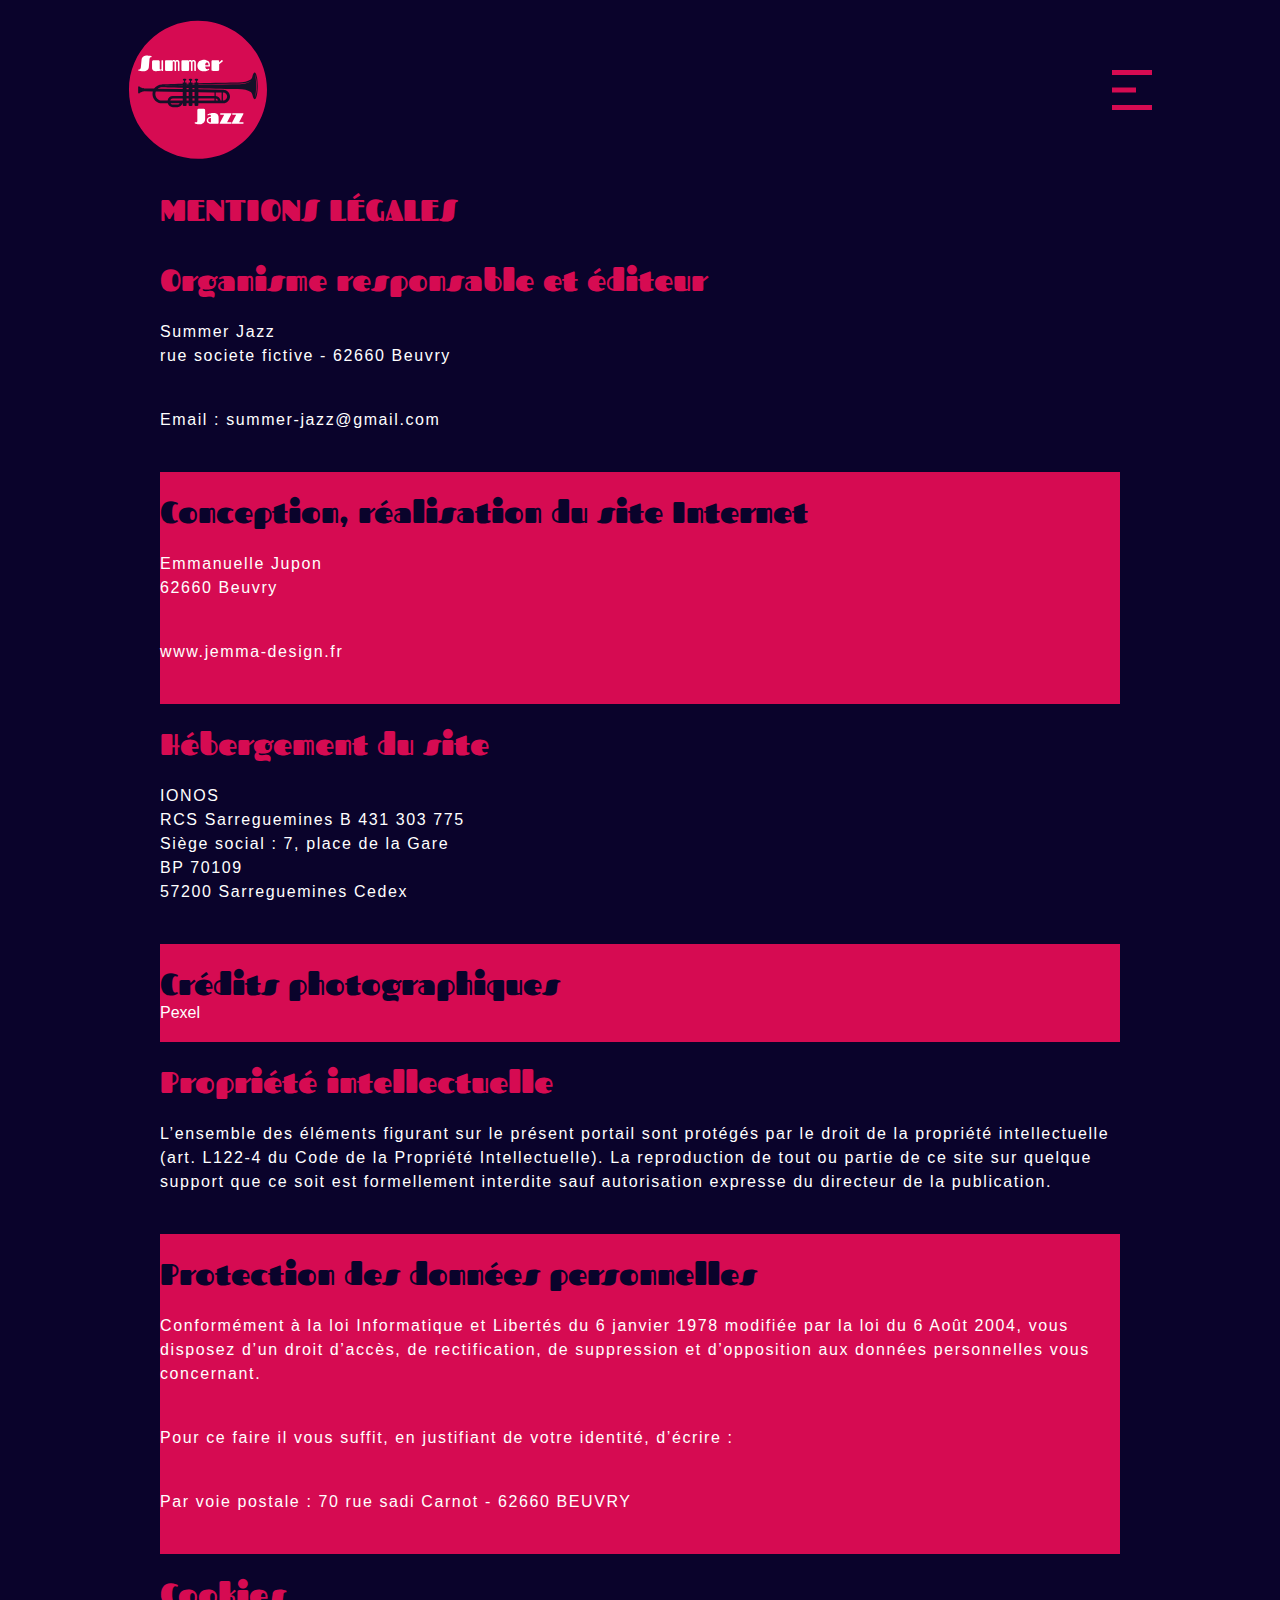
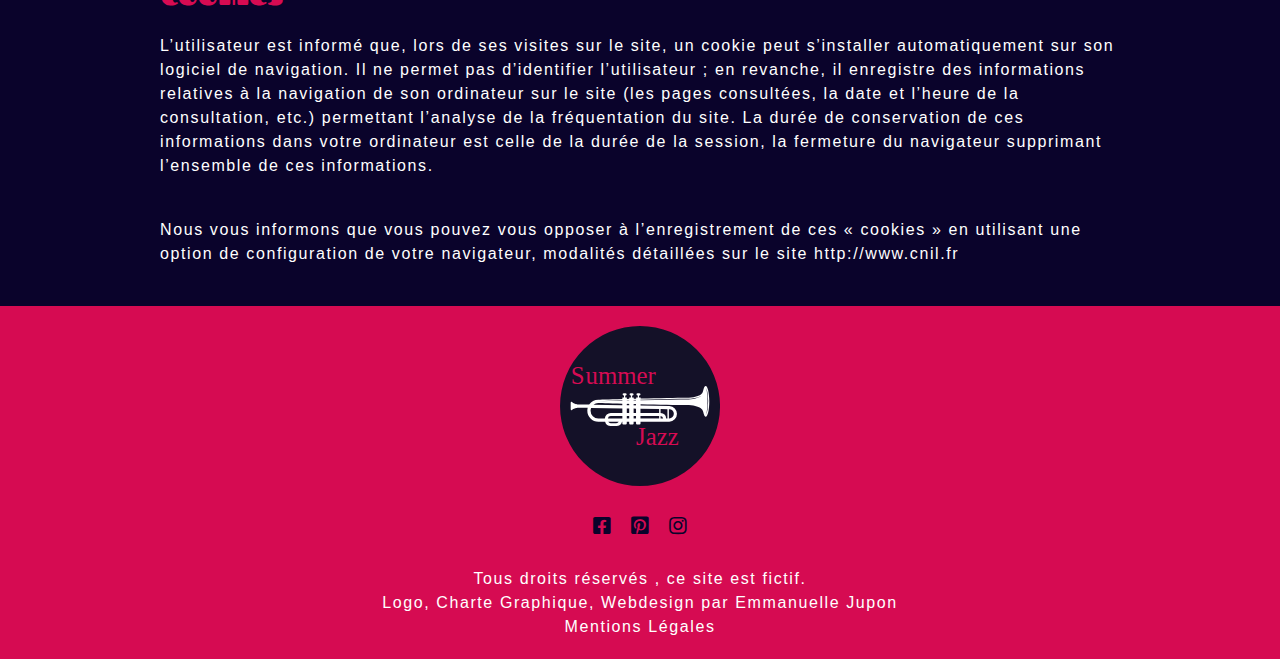
==== mentions-legales.html @ 9e5901f9 "first commit" ====
<!DOCTYPE html>
<html lang="fr">
	<head>
		<meta charset="UTF-8">
		<title>Summer Jazz</title>
		<meta name="description" content="Site du club de jazz Summer Jazz proposant des concert en ligne ">

			<!--    FAVICON------------------------------->
			<link rel="shortcut icon" type="image/logo-icon" href="img/">
			<link rel="icon" type="image/png" href="img/favicon.png">
			<link rel="apple-touch-icon" href="img/apple-touch-icon-180x180.png">
			
			<!--------------FONT-------------------------->
			<link rel="preconnect" href="https://fonts.gstatic.com">
            <link href="https://fonts.googleapis.com/css2?family=Fascinate&display=swap" rel="stylesheet">
            

			
			<!-----FONTAWESOME--------------------->
			<link rel="stylesheet" href="https://use.fontawesome.com/releases/v5.15.1/css/all.css">

			<!--    RESPONSIVE EDGE----------------->
			<meta content="IE=edge" http-equiv=X-UA-compatible> 

			<!-- RESPONSIVE -->
			<meta name="viewport" content="width=devide-width, initial-scale=1, user-scalable=no">
			


			<!--	CSS----------------------------------->
			<link rel="stylesheet" href="css/styles.css">


			<!-- META OPEN GRAPH -->
			<meta property="og:locale" content="fr_FR" />
			<meta property="og:type" content="Site du club de jazz Summer Jazz proposant des concert en lignee" />
			<meta property="og:title" content="Summer Jazz" />
			<meta property="og:description" content="Site du club de jazz Summer Jazz proposant des concert en ligne"/>
			<meta property="og:url" content="https://www.jemma-design.fr/summer-jazz" />
			<meta property="og:site_name" content="Jemma Design - Summer Jazz" />
			<meta property="og:image" content="https://www.jemma-design.fr/img/logo.svg" />
			<!-- FIN META OPEN GRAPH -->

			<!-- Global site tag (gtag.js) - Google Analytics -->
			<script async src="https://www.googletagmanager.com/gtag/js?id=G-WKVBTF4VE1"></script>
			<script>
			  window.dataLayer = window.dataLayer || [];
			  function gtag(){dataLayer.push(arguments);}
			  gtag('js', new Date());
			  gtag('config', 'G-WKVBTF4VE1');
			</script>

	</head>
	
	
	<body>
	

	
<!--	NAVBAR------------------------------------------------->

<div class="nav">
    
    <div class="container">
        <div class="row">
            <a href="index.html">
                <img src="img/Logo-red.svg" alt="">
            </a>
        </div>
    </div>

    <div class="nav-container">
        <div class="button_container" id="toggle">
            <span></span>
        </div>
        
        <div class="overlay" id="overlay">
            <nav class="overlay-menu">
                <ul>
                    <li><a href="index.html#accueil">Accueil</a></li>
                    <li><a href="index.html#billetterie" >Billetterie</a></li>
                    <li><a href="index.html#actualite" >Actualité</a></li>
                    <li><a href="index.html#agenda" >Agenda</a></li>
                    <li><a href="index.html#map" >Map</a></li>
                </ul>
            </nav>
        </div>
    </div>
    
</div>
			
		
<!--		SECTION MENTIONS LEGALES--------------------------------------->
					
	   <div class="mentions center">
        <h2>Mentions Légales</h2>

    	<section class="edition">
        <h3>Organisme responsable et éditeur</h3>
        <p>Summer Jazz<br>rue societe fictive - 62660 Beuvry</p>
        <p>Email : summer-jazz@gmail.com</p>
    	</section>
        
        <section class="conception">
        <h3>Conception, réalisation du site Internet</h3>
        <p>Emmanuelle Jupon<br>62660 Beuvry</p>
        <p>www.jemma-design.fr</p>	
        </section>

        <section class="hebergement">
        <h3>Hébergement du site</h3>
        <p>IONOS<br>
            RCS Sarreguemines B 431 303 775 <br>
            Siège social : 7, place de la Gare<br>
            BP 70109<br>
            57200 Sarreguemines Cedex</p>
        </section>

        <section class="credit">
        <h3>Crédits photographiques</h3>
        <li><a href="https://www.pexels.com/fr-fr/">Pexel</a></li>
        </section>

    	<section class="propriete">
        <h3>Propriété intellectuelle</h3>
        <p>L’ensemble des éléments figurant sur le présent portail sont protégés par le droit de la propriété intellectuelle (art. L122-4 du Code de la Propriété Intellectuelle). La reproduction de tout ou partie de ce site sur quelque support que ce soit est formellement interdite sauf autorisation expresse du directeur de la publication.</p>
    	</section>

    	<section class="protection">
        <h3>Protection des données personnelles</h3>
        <p>Conformément à la loi Informatique et Libertés du 6 janvier 1978 modifiée par la loi du 6 Août 2004, vous disposez d’un droit d’accès, de rectification, de suppression et d’opposition aux données personnelles vous concernant.</p>
        <p>Pour ce faire il vous suffit, en justifiant de votre identité, d’écrire :</p>
        <p>Par voie postale : 70 rue sadi Carnot - 62660 BEUVRY</p>
    	</section>

    	<section class="cookies">
        <h3>Cookies</h3>
        <p>L’utilisateur est informé que, lors de ses visites sur le site, un cookie peut s’installer automatiquement sur son logiciel de navigation. Il ne permet pas d’identifier l’utilisateur ; en revanche, il enregistre des informations relatives à la navigation de son ordinateur sur le site (les pages consultées, la date et l’heure de la consultation, etc.) permettant l’analyse de la fréquentation du site. La durée de conservation de ces informations dans votre ordinateur est celle de la durée de la session, la fermeture du navigateur supprimant l’ensemble de ces informations.</p>
        <p>Nous vous informons que vous pouvez vous opposer à l’enregistrement de ces « cookies » en utilisant une option de configuration de votre navigateur, modalités détaillées sur le site http://www.cnil.fr</p>
    		
    	</section>
    </div>
    
    <!------------------------------------FOOTER----------------------------------->
		
		<footer>
            <img src="img/logo-blue.svg" alt="Logo du club de jazz summer jazz bleu nuit">
        	<ul class="sociaux">
                <li><a href="https://fr-fr.facebook.com/"><i class="fab fa-facebook-square"></i></a></li>
                <li><a href="https://www.pinterest.fr/"><i class="fab fa-pinterest-square"></i></a></li>
                <li><a href="https://www.instagram.com/?hl=fr"><i class="fab fa-instagram"></i></a></li>
            </ul>
            <div class="texte">
				<p>Tous droits réservés , ce site est fictif. <br>Logo, Charte Graphique, Webdesign par <a href="https://www.jemma-design.fr/">Emmanuelle Jupon</a></p>
				<p><a href="mentions-legales.html">Mentions Légales</a></p>
            </div>
		</footer>
			
			

		
		<!------------------JQUERY------------------------------->
		<script src="https://ajax.googleapis.com/ajax/libs/jquery/3.5.1/jquery.min.js"></script>
		
		<!------------------MENU------------------------------->
		<script src="js/menu.js"></script>
    

	    
	</body>
	
</html>
---- css/styles.css ----
/* Generated by less 3.11.1 */
/*----- VARIABLES-----*/
/*FONT FAMILY*/
@font-face {
  font-family: 'OpenSans';
  src: url(../fonts/OpenSans-Regular.ttf);
}
/*----- RESET -----*/
* {
  margin: 0;
  padding: 0;
  box-sizing: border-box;
}
a {
  text-decoration: none;
}
img {
  display: block;
}
body {
  background-color: #0a032b;
  font-family: "OpenSans", sans-serif;
  scroll-behavior: smooth;
}
/*----- RECURRENTS -----*/
@-webkit-keyframes fadeInRight {
  0% {
    opacity: 0;
    left: 20%;
  }
  100% {
    opacity: 1;
    left: 0;
  }
}
@keyframes fadeInRight {
  0% {
    opacity: 0;
    left: 20%;
  }
  100% {
    opacity: 1;
    left: 0;
  }
}
.center {
  max-width: 960px;
  margin: 0 auto;
}
h1 {
  color: #d60b52;
  font-size: 60px;
  font-family: "fascinate";
}
h2 {
  font-family: 'fascinate';
  font-size: 30px;
  text-transform: uppercase;
}
p {
  color: white;
  letter-spacing: 0.1rem;
  line-height: 1.5;
}
/*NAVBAR*/
.nav .container .row a {
  margin-left: calc(10% - 20px);
  /* 20px = la valeur du padding mis sur le a*/
  display: block;
  height: 180px;
  max-width: 180px;
  padding: 20px;
}
.nav .container .row a img {
  max-width: 100%;
  height: auto;
  overflow: hidden;
}
.nav .nav-container .button_container#toggle {
  position: fixed;
  z-index: 9999;
  top: 70px;
  right: 10%;
  height: 40px;
  width: 40px;
  cursor: pointer;
  -webkit-transition: opacity 0.25s ease;
  transition: opacity 0.25s ease;
}
.nav .nav-container .button_container#toggle span {
  height: 5px;
  width: 60%;
  background: #d60b52;
  position: absolute;
  top: 50%;
  transform: translateY(-50%);
  display: block;
  -webkit-transition: all 0.35s ease;
  transition: all 0.35s ease;
}
.nav .nav-container .button_container#toggle:before,
.nav .nav-container .button_container#toggle:after {
  content: '';
  position: absolute;
  background: #d60b52;
  width: 100%;
  height: 5px;
  display: block;
  -webkit-transition: all 0.35s ease;
  transition: all 0.35s ease;
}
.nav .nav-container .button_container#toggle:before {
  transform-origin: right;
  top: 0;
  right: 0;
}
.nav .nav-container .button_container#toggle:after {
  transform-origin: right;
  bottom: 0;
  right: 0;
}
.nav .nav-container .button_container#toggle.active span {
  background: transparent;
}
.nav .nav-container .button_container#toggle.active:before,
.nav .nav-container .button_container#toggle.active:after {
  background: white;
}
.nav .nav-container .button_container#toggle.active:before {
  transform: rotate(-45deg);
  width: 120%;
  top: 0;
  right: 0;
}
.nav .nav-container .button_container#toggle.active:after {
  transform: rotate(45deg);
  width: 120%;
  bottom: 0;
  right: 0;
}
.nav .nav-container .overlay#overlay {
  position: fixed;
  z-index: 999;
  top: 0;
  left: 0;
  width: 100%;
  padding: 30px 0;
  transform: translateY(-100%);
  background: #d60b52;
  overflow: hidden;
  -webkit-transition: all 0.35s ease-in-out;
  transition: all 0.35s ease-in-out;
}
.nav .nav-container .overlay#overlay nav.overlay-menu ul {
  list-style: none;
}
.nav .nav-container .overlay#overlay nav.overlay-menu ul li {
  display: block;
  text-align: center;
  padding: 20px 0;
}
.nav .nav-container .overlay#overlay nav.overlay-menu ul li a {
  display: inline-block;
  color: white;
  font-size: 30px;
  text-transform: uppercase;
  position: relative;
  opacity: 0;
}
.nav .nav-container .overlay#overlay nav.overlay-menu ul li a:after {
  position: absolute;
  content: '';
  width: 100%;
  bottom: -4px;
  left: 0;
  height: 2px;
  background: #FFF;
  transform-origin: center;
  transform: scale(0);
  transition: all 0.5s;
}
.nav .nav-container .overlay#overlay nav.overlay-menu ul li a:hover:after {
  transform: scale(1);
}
.nav .nav-container .overlay#overlay.open {
  transform: translateY(0);
}
.nav .nav-container .overlay#overlay.open nav.overlay-menu ul li:nth-of-type(2) a {
  -webkit-animation-delay: 0.05s;
  animation-delay: 0.05s;
}
.nav .nav-container .overlay#overlay.open nav.overlay-menu ul li:nth-of-type(3) a {
  -webkit-animation-delay: 0.1s;
  animation-delay: 0.1s;
}
.nav .nav-container .overlay#overlay.open nav.overlay-menu ul li:nth-of-type(4) a {
  -webkit-animation-delay: 0.15s;
  animation-delay: 0.15s;
}
.nav .nav-container .overlay#overlay.open nav.overlay-menu ul li:nth-of-type(5) a {
  -webkit-animation-delay: 0.2s;
  animation-delay: 0.2s;
}
.nav .nav-container .overlay#overlay.open nav.overlay-menu ul li a {
  animation: fadeInRight 1s ease-in-out forwards;
}
/*---------HEADER---------*/
header {
  background-image: url(../img/bg-header.jpeg);
  background-size: cover;
  height: 650px;
  display: flex;
  justify-content: center;
  align-items: center;
}
/*---------SECTION BILLETTERIE---------*/
.billetterie {
  padding: 80px 10px;
}
.billetterie p {
  padding: 5px 0;
}
.billetterie .resa {
  text-align: center;
  padding: 30px 0;
  margin: 50px 0;
  border-top: solid 2px #d60b52;
  border-top-width: 100%;
  border-bottom: solid 2px #d60b52;
  border-bottom-width: 100%;
}
.billetterie .resa a {
  color: #d60b52;
  font-size: 24px;
  font-weight: bold;
  text-transform: uppercase;
  text-align: center;
  position: relative;
  animation: fadeIn linear 5s;
}
@keyframes fadeIn {
  0% {
    opacity: 0;
  }
  100% {
    opacity: 1;
  }
}
/*---------SECTION ACTUALITE---------*/
.actualite {
  background-color: #d60b52;
  padding: 40px 0 70px 0;
}
.actualite .contain h2 {
  font-family: 'fascinate';
  padding: 0 40px;
  text-transform: uppercase;
  color: #0a032b;
}
.actualite .contain .slide {
  padding: 0 40px;
}
.actualite .contain .slide article {
  padding: 10px;
}
.actualite .contain .slide article img {
  width: 100%;
}
.actualite .contain .slide article .texte {
  padding-bottom: 10px;
}
.actualite .contain .slide article .texte h4 {
  font-family: 'fascinate';
  font-size: 18px;
  padding-top: 30px;
  color: #0a032b;
}
.actualite .contain .slide article .texte h3 {
  font-size: 24px;
  color: white;
  padding: 10px 0;
}
.actualite .contain .slide article .texte a {
  background-color: #0a032b;
  color: white;
  padding: 10px 10px;
  text-align: center;
  line-height: 30px;
  text-transform: uppercase;
  border-radius: 10px;
  transition: all 0.5s;
}
.actualite .contain .slide article .texte a:hover {
  transform: translateX(5px);
  color: #d60b52;
  background-color: white;
}
/*SLIDER*/
.slick-prev {
  height: 40px;
  width: 40px;
  left: 0px;
}
.slick-prev:before {
  content: '\f053';
  font-family: "Font Awesome 5 Free";
  font-weight: bold;
  color: #0a032b;
  font-size: 40px;
}
.slick-next {
  height: 40px;
  width: 40px;
  right: 0px;
}
.slick-next:before {
  content: '\f054';
  font-family: "Font Awesome 5 Free";
  font-weight: bold;
  color: #0a032b;
  font-size: 40px;
}
/*AGENDA*/
.agenda {
  background-image: url(../img/bg-cal.png);
  padding: 30px 0;
}
.agenda .date {
  padding: 10px 0;
}
.agenda .date h2 {
  color: #d60b52;
  text-align: center;
  font-size: 48px;
}
.agenda .date h3 {
  text-transform: uppercase;
  color: white;
  font-size: 24px;
  padding: 10px 0;
  text-align: center;
}
.agenda .box {
  position: relative;
  z-index: 99;
  display: flex;
  justify-content: center;
}
.agenda .box .container {
  position: relative;
  width: 400px;
  min-height: 400px;
  background: rgba(255, 255, 255, 0.1);
  box-shadow: 0 25px 45px rgba(0, 0, 0, 0.1);
  border: 1px solid rgba(255, 255, 255, 0.5);
  border-right: 1px solid rgba(255, 255, 255, 0.2);
  backdrop-filter: blur(25px);
  opacity: 1.5;
  border-radius: 10px;
  display: flex;
  justify-content: center;
  align-items: center;
}
.agenda .box .container #dycalendar {
  width: 100%;
  padding: 20px;
}
.agenda .box .container #dycalendar table {
  width: 100%;
  margin-top: 40px;
  border-spacing: 5px;
}
.agenda .box .container #dycalendar table tr:nth-child(1) td {
  background: white;
  color: #0a032b;
  border-radius: 4px;
  font-weight: bold;
}
.agenda .box .container #dycalendar table td {
  color: white;
  padding: 10px;
  cursor: pointer;
  border-radius: 4px;
}
.agenda .box .container #dycalendar table td:hover {
  background-color: #d60b52;
  color: #0a032b;
}
.agenda .box .container .dycalendar-month-container .dycalendar-today-date,
.agenda .box .container .dycalendar-month-container .dycalendar-target-date {
  background-color: #d60b52;
  color: #0a032b;
}
.agenda .box .container .dycalendar-month-container .dycalendar-header .dycalendar-prev-next-btn.prev-btn {
  background: white;
  color: #0a032b;
  width: 44px;
  height: 38px;
  left: 4px;
  border-radius: 4px;
  display: flex;
  justify-content: center;
  align-items: center;
  font-size: 24px;
}
.agenda .box .container .dycalendar-month-container .dycalendar-header .dycalendar-prev-next-btn.next-btn {
  background: white;
  color: #0a032b;
  width: 44px;
  height: 38px;
  right: 4px;
  border-radius: 4px;
  display: flex;
  justify-content: center;
  align-items: center;
  font-size: 24px;
}
.agenda .box .container .dycalendar-month-container .dycalendar-span-month-year {
  color: white;
  font-size: 1.5em;
  font-weight: 500;
}
/*MAP*/
.map {
  display: flex;
  justify-content: space-between;
  flex-wrap: wrap;
  padding: 100px 0;
}
.map iframe {
  padding: 20px;
  width: calc(50% - 5px);
}
.map .texte {
  margin: 20px 0;
  width: calc(50% - 5px);
  border-top: 2px solid #d60b52;
  border-top-width: 100%;
  border-bottom: 2px solid #d60b52;
  border-bottom-width: 100%;
}
.map .texte .metro .icone {
  display: flex;
  justify-content: left;
  align-items: baseline;
  padding-top: 20px;
}
.map .texte .metro .icone i {
  color: #d60b52;
  font-size: 20px;
}
.map .texte .metro .icone h3 {
  color: #d60b52;
  font-family: 'fascinate';
  margin-left: 10px;
}
.map .texte .metro .explain {
  display: flex;
  align-items: center;
}
.map .texte .metro .explain img {
  width: 20px;
  margin: 10px 5px 10px 0;
}
.map .texte .metro .explain p {
  font-size: 16px;
  font-weight: bold;
  text-transform: uppercase;
  margin-left: 5px;
}
.map .texte .bus .icone {
  display: flex;
  justify-content: left;
  align-items: baseline;
  padding-top: 20px;
}
.map .texte .bus .icone i {
  color: #d60b52;
  font-size: 20px;
}
.map .texte .bus .icone h3 {
  color: #d60b52;
  font-family: 'fascinate';
  margin-left: 10px;
}
.map .texte .bus .explain {
  padding-bottom: 50px;
}
.map .texte .bus .explain p {
  padding: 10px 0;
}
.map .texte a {
  background-color: #d60b52;
  color: white;
  padding: 10px 10px;
  text-align: center;
  line-height: 30px;
  text-transform: uppercase;
  border-radius: 10px;
  transition: all 0.5s;
}
.map .texte a:hover {
  transform: translateX(5px);
  color: #d60b52;
  background-color: white;
}
/*FOOTER*/
footer {
  background-color: #d60b52;
  display: flex;
  justify-content: center;
  align-items: center;
  flex-direction: column;
}
footer img {
  overflow: hidden;
  max-width: 180px;
  padding: 10px;
  margin: 10px 0;
}
footer ul {
  font-size: 0px;
  list-style-type: none;
}
footer ul li {
  font-size: 16px;
  display: inline-block;
  margin: 10px;
}
footer ul li a i {
  color: #0a032b;
  font-size: 20px;
}
footer .texte {
  text-align: center;
  padding: 20px 0;
}
footer .texte a {
  color: white;
  transition: all 0.5s;
}
footer .texte a:hover {
  color: #0a032b;
}
/*MENTIONS LEGALES*/
.mentions h2 {
  color: #d60b52;
  padding: 10px 0;
}
.mentions section {
  padding: 20px 0;
}
.mentions section:nth-of-type(even) {
  background-color: #d60b52;
}
.mentions section:nth-of-type(even) h3 {
  color: #0a032b;
}
.mentions section h3 {
  font-family: 'fascinate';
  font-size: 30px;
  color: #d60b52;
}
.mentions section p {
  padding: 20px 0;
}
.mentions section li {
  list-style-type: none;
}
.mentions section li a {
  color: white;
  transition: all 0.5s;
}
.mentions section li a:hover {
  color: #0a032b;
}
/* ----------------------- MEDIA QUERIES 960px ----------------------------- */
@media screen and (max-width: 960px) {
  /*RECURRENT*/
  .center {
    width: 768px;
  }
  /*---------SECTION BILLETTERIE---------*/
  .billetterie {
    padding: 30px 10px;
  }
  .billetterie .resa {
    margin: 30px 0;
  }
  /*---------MAP---------*/
  .map {
    justify-content: inherit;
    padding: 50px 0;
  }
}
/* ----------------------- MEDIA QUERIES 768px ----------------------------- */
@media screen and (max-width: 768px) {
  /*RECURRENT*/
  .center {
    width: 100%;
  }
  /*---------MAP---------*/
  .map {
    justify-content: center;
    padding: 20px 0;
  }
  .map iframe {
    width: 100%;
  }
  .map .texte {
    width: 95%;
    padding: 20px 10px;
    text-align: center;
    margin: 0px 0px;
  }
  .map .texte .metro .icone {
    justify-content: center;
  }
  .map .texte .metro .explain {
    justify-content: center;
  }
  .map .texte .bus .icone {
    justify-content: center;
  }
  .map .texte .bus .explain {
    padding-bottom: 20px;
  }
}
/* ----------------------- MEDIA QUERIES 425px ----------------------------- */
@media screen and (max-width: 425px) {
  /*RECURRENT*/
  .center {
    width: 100%;
  }
  /*---------HEADER---------*/
  header h1 {
    font-size: 40px;
  }
  /*---------SECTION ACTUALITE---------*/
  .actualite {
    padding: 30px 0 30px 0;
  }
  /*---------FOOTER---------*/
  footer .texte {
    padding: 10px 0;
  }
}
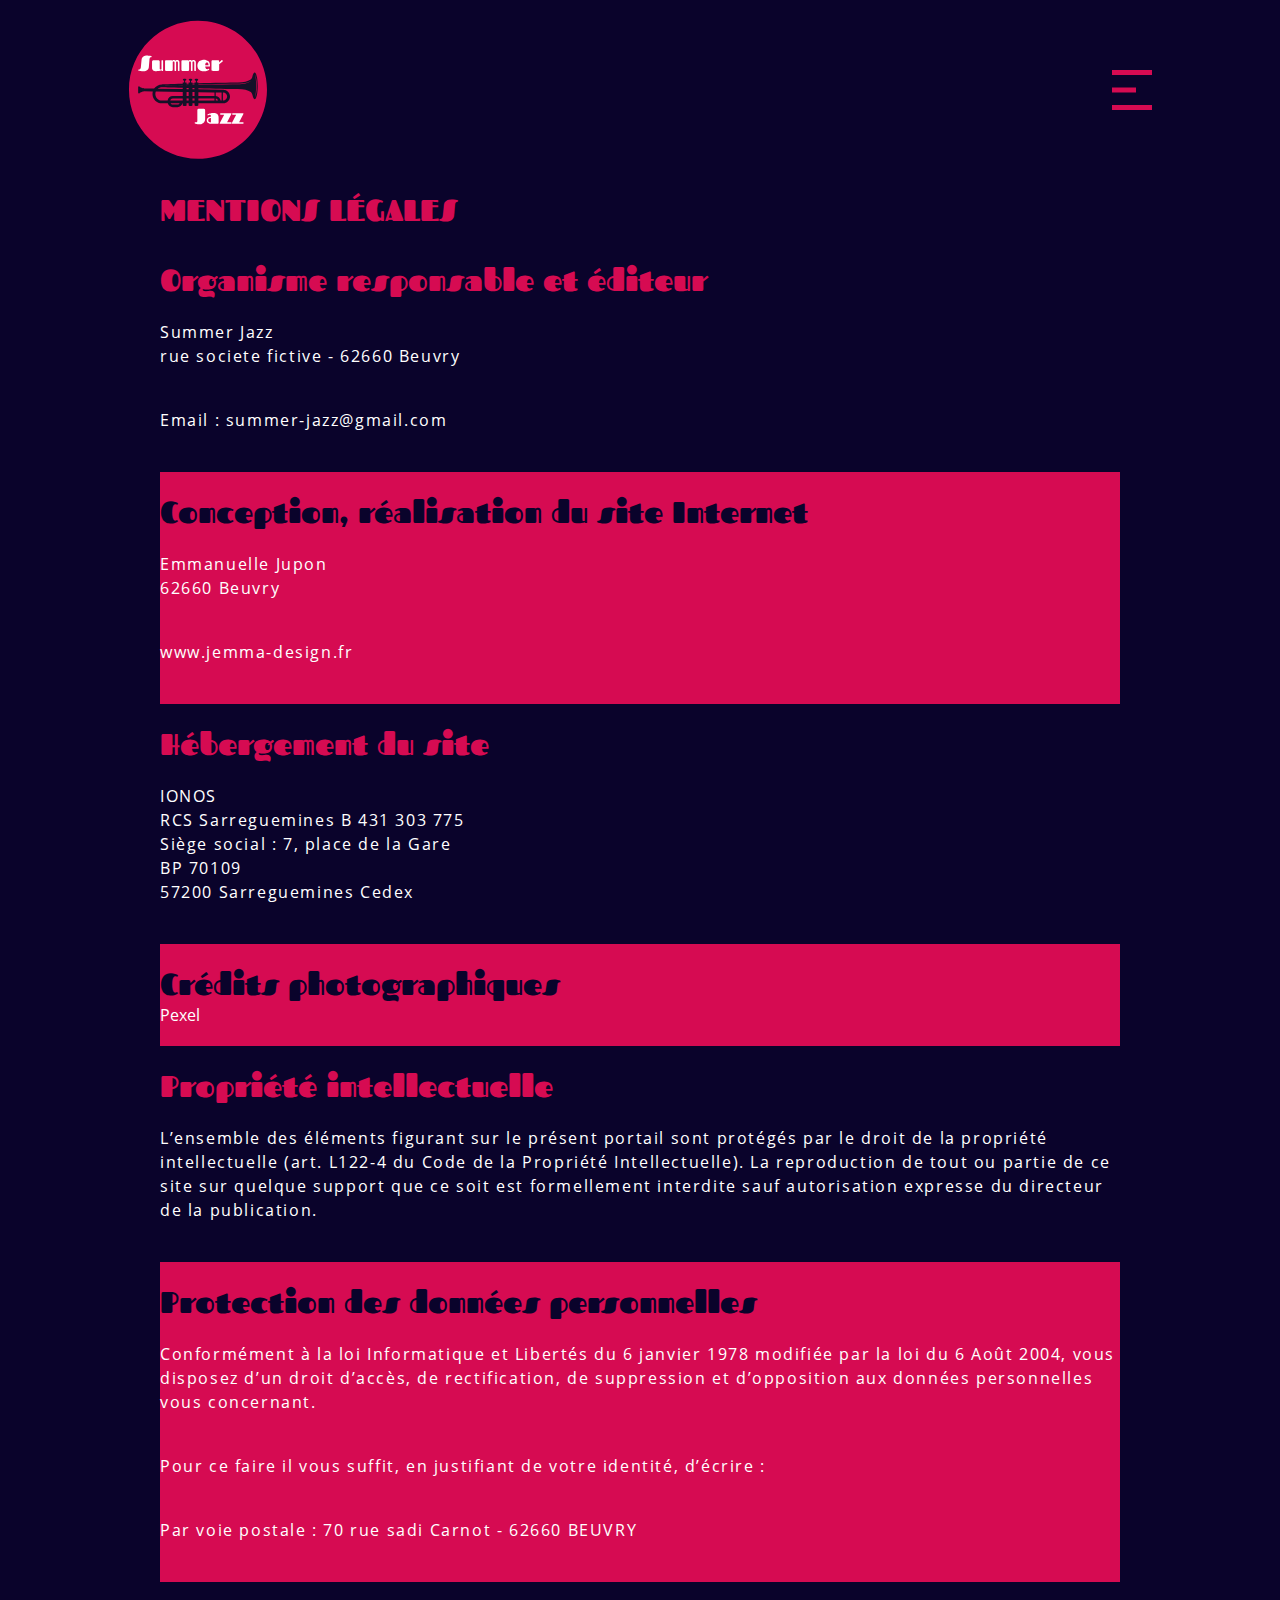
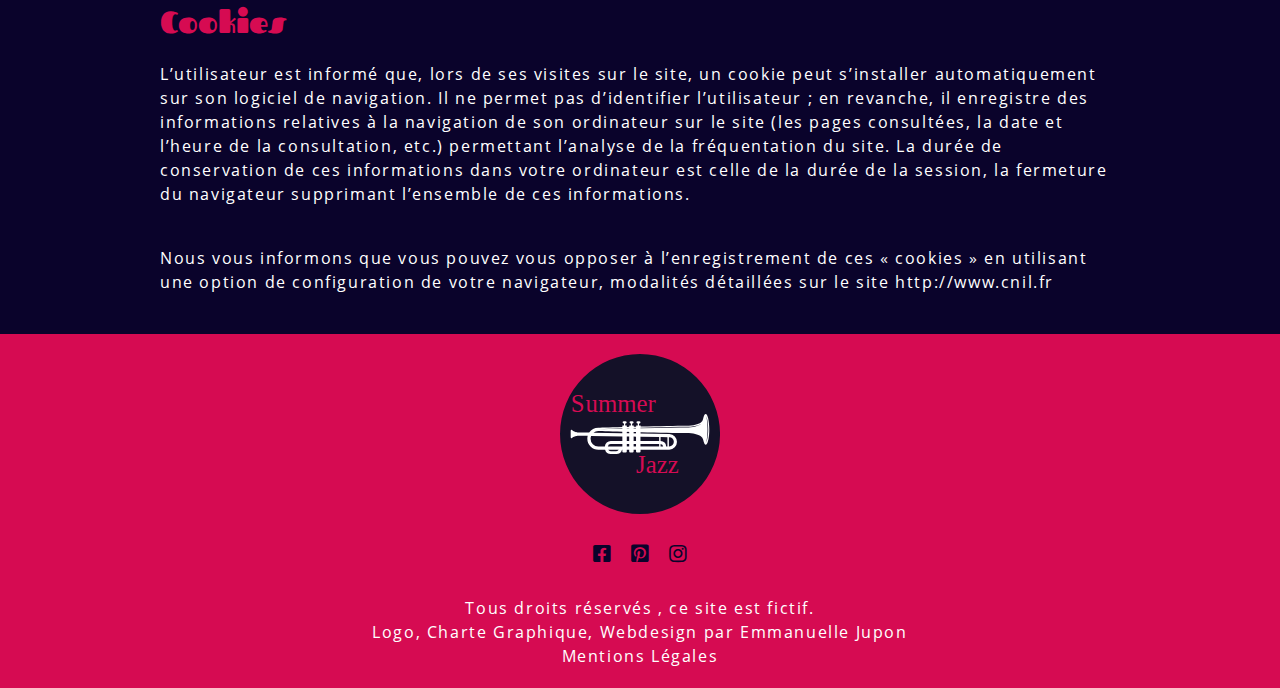
==== commit f92f3421: "remove google analytics and adjust less" ====
--- a/mentions-legales.html
+++ b/mentions-legales.html
@@ -1,172 +1,171 @@
 <!DOCTYPE html>
 <html lang="fr">
-	<head>
-		<meta charset="UTF-8">
-		<title>Summer Jazz</title>
-		<meta name="description" content="Site du club de jazz Summer Jazz proposant des concert en ligne ">
 
-			<!--    FAVICON------------------------------->
-			<link rel="shortcut icon" type="image/logo-icon" href="img/">
-			<link rel="icon" type="image/png" href="img/favicon.png">
-			<link rel="apple-touch-icon" href="img/apple-touch-icon-180x180.png">
-			
-			<!--------------FONT-------------------------->
-			<link rel="preconnect" href="https://fonts.gstatic.com">
-            <link href="https://fonts.googleapis.com/css2?family=Fascinate&display=swap" rel="stylesheet">
-            
+<head>
+    <meta charset="UTF-8">
+    <title>Summer Jazz</title>
+    <meta name="description" content="Site du club de jazz Summer Jazz proposant des concert en ligne ">
 
-			
-			<!-----FONTAWESOME--------------------->
-			<link rel="stylesheet" href="https://use.fontawesome.com/releases/v5.15.1/css/all.css">
+    <!--    FAVICON------------------------------->
+    <link rel="shortcut icon" type="image/logo-icon" href="img/">
+    <link rel="icon" type="image/png" href="img/favicon.png">
+    <link rel="apple-touch-icon" href="img/apple-touch-icon-180x180.png">
 
-			<!--    RESPONSIVE EDGE----------------->
-			<meta content="IE=edge" http-equiv=X-UA-compatible> 
+    <!-----FONTAWESOME--------------------->
+    <link rel="stylesheet" href="https://use.fontawesome.com/releases/v5.15.1/css/all.css">
 
-			<!-- RESPONSIVE -->
-			<meta name="viewport" content="width=devide-width, initial-scale=1, user-scalable=no">
-			
+    <!--    RESPONSIVE EDGE----------------->
+    <meta content="IE=edge" http-equiv=X-UA-compatible>
+
+    <!-- RESPONSIVE -->
+    <meta name="viewport" content="width=devide-width, initial-scale=1, user-scalable=no">
 
 
-			<!--	CSS----------------------------------->
-			<link rel="stylesheet" href="css/styles.css">
+
+    <!--	CSS----------------------------------->
+    <link rel="stylesheet" href="css/styles.css">
 
 
-			<!-- META OPEN GRAPH -->
-			<meta property="og:locale" content="fr_FR" />
-			<meta property="og:type" content="Site du club de jazz Summer Jazz proposant des concert en lignee" />
-			<meta property="og:title" content="Summer Jazz" />
-			<meta property="og:description" content="Site du club de jazz Summer Jazz proposant des concert en ligne"/>
-			<meta property="og:url" content="https://www.jemma-design.fr/summer-jazz" />
-			<meta property="og:site_name" content="Jemma Design - Summer Jazz" />
-			<meta property="og:image" content="https://www.jemma-design.fr/img/logo.svg" />
-			<!-- FIN META OPEN GRAPH -->
+    <!-- META OPEN GRAPH -->
+    <meta property="og:locale" content="fr_FR" />
+    <meta property="og:type" content="Site du club de jazz Summer Jazz proposant des concert en lignee" />
+    <meta property="og:title" content="Summer Jazz" />
+    <meta property="og:description" content="Site du club de jazz Summer Jazz proposant des concert en ligne" />
+    <meta property="og:url" content="https://www.jemma-design.fr/summer-jazz" />
+    <meta property="og:site_name" content="Jemma Design - Summer Jazz" />
+    <meta property="og:image" content="https://www.jemma-design.fr/img/logo.svg" />
+    <!-- FIN META OPEN GRAPH -->
 
-			<!-- Global site tag (gtag.js) - Google Analytics -->
-			<script async src="https://www.googletagmanager.com/gtag/js?id=G-WKVBTF4VE1"></script>
-			<script>
-			  window.dataLayer = window.dataLayer || [];
-			  function gtag(){dataLayer.push(arguments);}
-			  gtag('js', new Date());
-			  gtag('config', 'G-WKVBTF4VE1');
-			</script>
 
-	</head>
-	
-	
-	<body>
-	
+</head>
 
-	
-<!--	NAVBAR------------------------------------------------->
 
-<div class="nav">
-    
-    <div class="container">
-        <div class="row">
-            <a href="index.html">
-                <img src="img/Logo-red.svg" alt="">
-            </a>
+<body>
+
+
+
+    <!--	NAVBAR------------------------------------------------->
+
+    <div class="nav">
+
+        <div class="container">
+            <div class="row">
+                <a href="index.html">
+                    <img src="img/Logo-red.svg" alt="">
+                </a>
+            </div>
         </div>
+
+        <div class="nav-container">
+            <div class="button_container" id="toggle">
+                <span></span>
+            </div>
+
+            <div class="overlay" id="overlay">
+                <nav class="overlay-menu">
+                    <ul>
+                        <li><a href="index.html#accueil">Accueil</a></li>
+                        <li><a href="index.html#billetterie">Billetterie</a></li>
+                        <li><a href="index.html#actualite">Actualité</a></li>
+                        <li><a href="index.html#agenda">Agenda</a></li>
+                        <li><a href="index.html#map">Map</a></li>
+                    </ul>
+                </nav>
+            </div>
+        </div>
+
     </div>
 
-    <div class="nav-container">
-        <div class="button_container" id="toggle">
-            <span></span>
-        </div>
-        
-        <div class="overlay" id="overlay">
-            <nav class="overlay-menu">
-                <ul>
-                    <li><a href="index.html#accueil">Accueil</a></li>
-                    <li><a href="index.html#billetterie" >Billetterie</a></li>
-                    <li><a href="index.html#actualite" >Actualité</a></li>
-                    <li><a href="index.html#agenda" >Agenda</a></li>
-                    <li><a href="index.html#map" >Map</a></li>
-                </ul>
-            </nav>
-        </div>
-    </div>
-    
-</div>
-			
-		
-<!--		SECTION MENTIONS LEGALES--------------------------------------->
-					
-	   <div class="mentions center">
+
+    <!--		SECTION MENTIONS LEGALES--------------------------------------->
+
+    <div class="mentions center">
         <h2>Mentions Légales</h2>
 
-    	<section class="edition">
-        <h3>Organisme responsable et éditeur</h3>
-        <p>Summer Jazz<br>rue societe fictive - 62660 Beuvry</p>
-        <p>Email : summer-jazz@gmail.com</p>
-    	</section>
-        
+        <section class="edition">
+            <h3>Organisme responsable et éditeur</h3>
+            <p>Summer Jazz<br>rue societe fictive - 62660 Beuvry</p>
+            <p>Email : summer-jazz@gmail.com</p>
+        </section>
+
         <section class="conception">
-        <h3>Conception, réalisation du site Internet</h3>
-        <p>Emmanuelle Jupon<br>62660 Beuvry</p>
-        <p>www.jemma-design.fr</p>	
+            <h3>Conception, réalisation du site Internet</h3>
+            <p>Emmanuelle Jupon<br>62660 Beuvry</p>
+            <p>www.jemma-design.fr</p>
         </section>
 
         <section class="hebergement">
-        <h3>Hébergement du site</h3>
-        <p>IONOS<br>
-            RCS Sarreguemines B 431 303 775 <br>
-            Siège social : 7, place de la Gare<br>
-            BP 70109<br>
-            57200 Sarreguemines Cedex</p>
+            <h3>Hébergement du site</h3>
+            <p>IONOS<br>
+                RCS Sarreguemines B 431 303 775 <br>
+                Siège social : 7, place de la Gare<br>
+                BP 70109<br>
+                57200 Sarreguemines Cedex</p>
         </section>
 
         <section class="credit">
-        <h3>Crédits photographiques</h3>
-        <li><a href="https://www.pexels.com/fr-fr/">Pexel</a></li>
+            <h3>Crédits photographiques</h3>
+            <li><a href="https://www.pexels.com/fr-fr/">Pexel</a></li>
         </section>
 
-    	<section class="propriete">
-        <h3>Propriété intellectuelle</h3>
-        <p>L’ensemble des éléments figurant sur le présent portail sont protégés par le droit de la propriété intellectuelle (art. L122-4 du Code de la Propriété Intellectuelle). La reproduction de tout ou partie de ce site sur quelque support que ce soit est formellement interdite sauf autorisation expresse du directeur de la publication.</p>
-    	</section>
+        <section class="propriete">
+            <h3>Propriété intellectuelle</h3>
+            <p>L’ensemble des éléments figurant sur le présent portail sont protégés par le droit de la propriété
+                intellectuelle (art. L122-4 du Code de la Propriété Intellectuelle). La reproduction de tout ou partie
+                de ce site sur quelque support que ce soit est formellement interdite sauf autorisation expresse du
+                directeur de la publication.</p>
+        </section>
 
-    	<section class="protection">
-        <h3>Protection des données personnelles</h3>
-        <p>Conformément à la loi Informatique et Libertés du 6 janvier 1978 modifiée par la loi du 6 Août 2004, vous disposez d’un droit d’accès, de rectification, de suppression et d’opposition aux données personnelles vous concernant.</p>
-        <p>Pour ce faire il vous suffit, en justifiant de votre identité, d’écrire :</p>
-        <p>Par voie postale : 70 rue sadi Carnot - 62660 BEUVRY</p>
-    	</section>
+        <section class="protection">
+            <h3>Protection des données personnelles</h3>
+            <p>Conformément à la loi Informatique et Libertés du 6 janvier 1978 modifiée par la loi du 6 Août 2004, vous
+                disposez d’un droit d’accès, de rectification, de suppression et d’opposition aux données personnelles
+                vous concernant.</p>
+            <p>Pour ce faire il vous suffit, en justifiant de votre identité, d’écrire :</p>
+            <p>Par voie postale : 70 rue sadi Carnot - 62660 BEUVRY</p>
+        </section>
 
-    	<section class="cookies">
-        <h3>Cookies</h3>
-        <p>L’utilisateur est informé que, lors de ses visites sur le site, un cookie peut s’installer automatiquement sur son logiciel de navigation. Il ne permet pas d’identifier l’utilisateur ; en revanche, il enregistre des informations relatives à la navigation de son ordinateur sur le site (les pages consultées, la date et l’heure de la consultation, etc.) permettant l’analyse de la fréquentation du site. La durée de conservation de ces informations dans votre ordinateur est celle de la durée de la session, la fermeture du navigateur supprimant l’ensemble de ces informations.</p>
-        <p>Nous vous informons que vous pouvez vous opposer à l’enregistrement de ces « cookies » en utilisant une option de configuration de votre navigateur, modalités détaillées sur le site http://www.cnil.fr</p>
-    		
-    	</section>
+        <section class="cookies">
+            <h3>Cookies</h3>
+            <p>L’utilisateur est informé que, lors de ses visites sur le site, un cookie peut s’installer
+                automatiquement sur son logiciel de navigation. Il ne permet pas d’identifier l’utilisateur ; en
+                revanche, il enregistre des informations relatives à la navigation de son ordinateur sur le site (les
+                pages consultées, la date et l’heure de la consultation, etc.) permettant l’analyse de la fréquentation
+                du site. La durée de conservation de ces informations dans votre ordinateur est celle de la durée de la
+                session, la fermeture du navigateur supprimant l’ensemble de ces informations.</p>
+            <p>Nous vous informons que vous pouvez vous opposer à l’enregistrement de ces « cookies » en utilisant une
+                option de configuration de votre navigateur, modalités détaillées sur le site http://www.cnil.fr</p>
+
+        </section>
     </div>
-    
+
     <!------------------------------------FOOTER----------------------------------->
-		
-		<footer>
-            <img src="img/logo-blue.svg" alt="Logo du club de jazz summer jazz bleu nuit">
-        	<ul class="sociaux">
-                <li><a href="https://fr-fr.facebook.com/"><i class="fab fa-facebook-square"></i></a></li>
-                <li><a href="https://www.pinterest.fr/"><i class="fab fa-pinterest-square"></i></a></li>
-                <li><a href="https://www.instagram.com/?hl=fr"><i class="fab fa-instagram"></i></a></li>
-            </ul>
-            <div class="texte">
-				<p>Tous droits réservés , ce site est fictif. <br>Logo, Charte Graphique, Webdesign par <a href="https://www.jemma-design.fr/">Emmanuelle Jupon</a></p>
-				<p><a href="mentions-legales.html">Mentions Légales</a></p>
-            </div>
-		</footer>
-			
-			
 
-		
-		<!------------------JQUERY------------------------------->
-		<script src="https://ajax.googleapis.com/ajax/libs/jquery/3.5.1/jquery.min.js"></script>
-		
-		<!------------------MENU------------------------------->
-		<script src="js/menu.js"></script>
-    
+    <footer>
+        <img src="img/logo-blue.svg" alt="Logo du club de jazz summer jazz bleu nuit">
+        <ul class="sociaux">
+            <li><a href="https://fr-fr.facebook.com/"><i class="fab fa-facebook-square"></i></a></li>
+            <li><a href="https://www.pinterest.fr/"><i class="fab fa-pinterest-square"></i></a></li>
+            <li><a href="https://www.instagram.com/?hl=fr"><i class="fab fa-instagram"></i></a></li>
+        </ul>
+        <div class="texte">
+            <p>Tous droits réservés , ce site est fictif. <br>Logo, Charte Graphique, Webdesign par <a
+                    href="https://www.jemma-design.fr/">Emmanuelle Jupon</a></p>
+            <p><a href="mentions-legales.html">Mentions Légales</a></p>
+        </div>
+    </footer>
 
-	    
-	</body>
-	
+
+
+
+    <!------------------JQUERY------------------------------->
+    <script src="https://ajax.googleapis.com/ajax/libs/jquery/3.5.1/jquery.min.js"></script>
+
+    <!------------------MENU------------------------------->
+    <script src="js/menu.js"></script>
+
+
+
+</body>
+
 </html>--- a/css/styles.css
+++ b/css/styles.css
@@ -1,9 +1,12 @@
-/* Generated by less 3.11.1 */
 /*----- VARIABLES-----*/
 /*FONT FAMILY*/
 @font-face {
   font-family: 'OpenSans';
-  src: url(../fonts/OpenSans-Regular.ttf);
+  src: url(../font/OpenSans-Regular.ttf);
+}
+@font-face {
+  font-family: 'fascinate';
+  src: url(../font/Fascinate-Regular.ttf);
 }
 /*----- RESET -----*/
 * {
